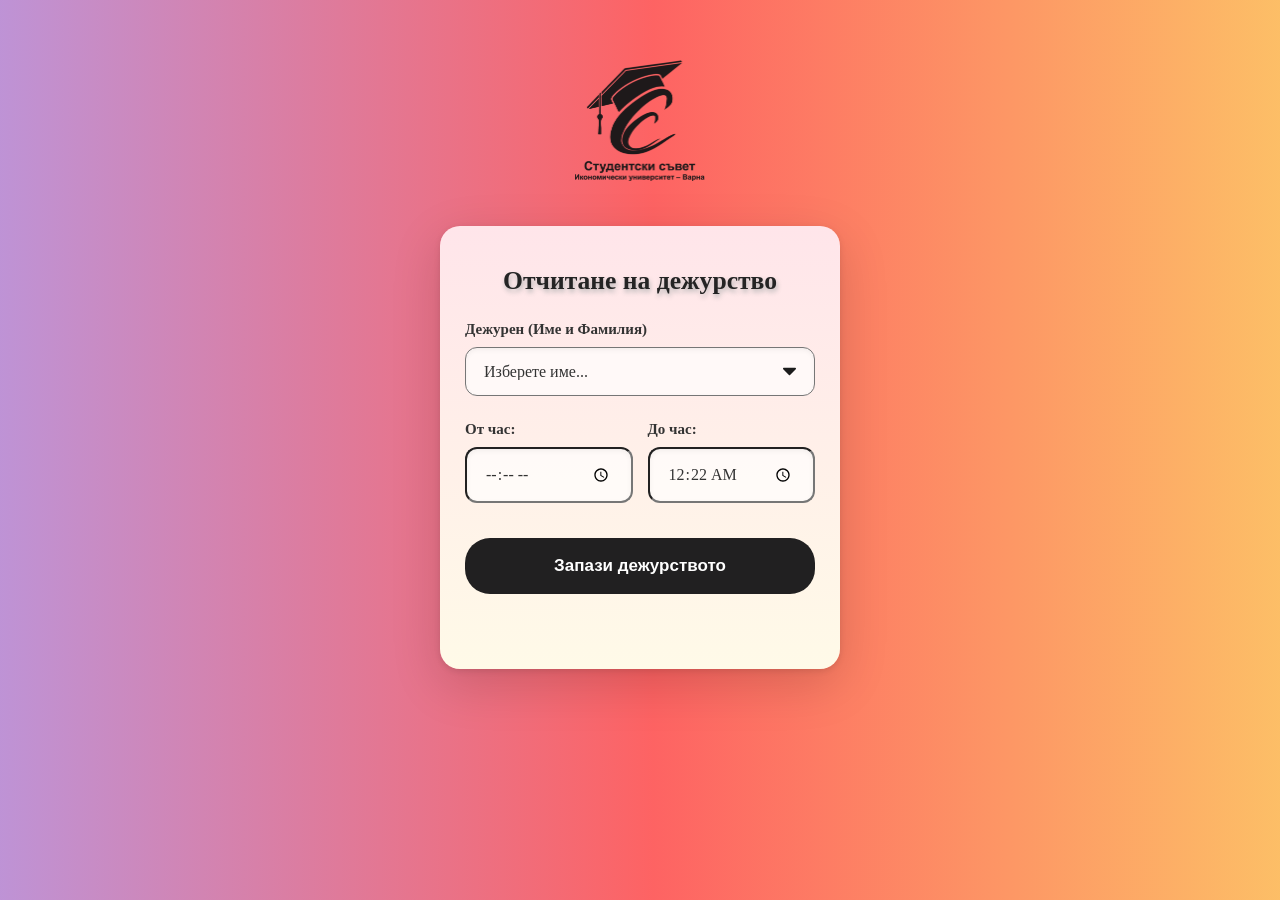
==== index.html @ f69e939b "Init" ====
<!doctype html>
<html lang="bg">
  <head>
    <meta charset="UTF-8" />
    <meta
      name="viewport"
      content="width=device-width, initial-scale=1.0, maximum-scale=1.0, user-scalable=no"
    />
    <title>Отчитане на дежурство</title>
    <link rel="stylesheet" href="styles.css" />
    <script src="script.js" defer></script>
  </head>
  <body>
    <img
      src="images/Logo_Student_Union_UE-Varna.png"
      alt="Logo"
      style="max-width: 130px; margin-bottom: 45px; margin-top: 20px"
    />

    <div class="container">
      <h2>Отчитане на дежурство</h2>

      <div class="form-wrapper">
        <form id="dutyForm">
          <div class="form-group">
            <label for="studentName">Дежурен (Име и Фамилия)</label>
            <select id="studentName" required>
              <option value="" disabled selected>Изберете име...</option>
            </select>
          </div>

          <div class="time-inputs">
            <div class="form-group">
              <label for="startTime">От час:</label>
              <input type="time" id="startTime" required />
            </div>
            <div class="form-group">
              <label for="endTime">До час:</label>
              <input type="time" id="endTime" required />
            </div>
          </div>
        </form>
      </div>

      <div class="action-wrapper">
        <button type="submit" form="dutyForm">Запази дежурството</button>
        <div id="status-message"></div>
      </div>
    </div>
  </body>
</html>
---- styles.css ----
:root {
  --primary-color: #1c1c1c;
  --bg-color: linear-gradient(
    90deg,
    rgba(137, 58, 180, 0.55) 0%,
    rgba(253, 29, 29, 0.69) 51%,
    rgba(252, 176, 69, 0.82) 100%
  );
  --card-bg: linear-gradient(
    0deg,
    rgba(255, 250, 232, 1) 0%,
    rgb(255, 229, 234) 100%
  );
  --text-color: #333;
  --border-color: #ccc;
  --border-radius: 20px;
}

body {
  font-family: "Georgia", "Garamond", "Times New Roman", serif;
  background-image: var(--bg-color);
  color: var(--text-color);
  margin: 0;

  padding: 40px 20px 10px 20px;

  display: flex;
  flex-direction: column;
  align-items: center;
  min-height: 100vh;
  box-sizing: border-box;
}

.container {
  background-image: var(--card-bg);
  padding: 40px 25px;
  border: none;
  border-radius: var(--border-radius);
  box-shadow:
    0 15px 50px rgba(0, 0, 0, 0.15),
    0 2px 6px rgba(0, 0, 0, 0.1);
  box-sizing: border-box;
  width: 90%;
  max-width: 400px;
  display: flex;
  flex-direction: column;
  justify-content: flex-start;
  margin-bottom: 20px;
}

h2 {
  text-align: center;
  color: #242424;
  margin-top: 0;
  margin-bottom: 10px;
  font-size: 1.6em;
  text-shadow: #b3b3b3 1px 3px 5px;
}

.form-wrapper {
  width: 100%;
  margin-top: 15px;
}

#dutyForm {
  width: 100%;
}

.form-group {
  margin-bottom: 25px;
}

label {
  display: block;
  margin-bottom: 9px;
  font-weight: 600;
  font-size: 15px;
}

select,
input[type="time"] {
  width: 100%;
  padding: 15px 18px;
  border-radius: 12px;
  font-size: 16px;
  font-family: inherit;
  box-sizing: border-box;
  background-color: rgba(255, 255, 255, 0.7);
  color: var(--text-color);
  box-shadow: inset 0 2px 5px rgba(0, 0, 0, 0.05);
  transition: all 0.3s ease;
  cursor: pointer;
}

select {
  appearance: none;
  background-image: url("data:image/svg+xml;charset=US-ASCII,%3Csvg%20xmlns%3D%22http%3A%2F%2Fwww.w3.org%2F2000%2Fsvg%22%20width%3D%22292.4%22%20height%3D%22292.4%22%3E%3Cpath%20fill%3D%22%231c1c1c%22%20d%3D%22M287%2069.4a17.6%2017.6%200%200%200-13-5.4H18.4c-5%200-9.3%201.8-12.9%205.4A17.6%2017.6%200%200%200%200%2082.2c0%205%201.8%209.3%205.4%2012.9l128%20127.9c3.6%203.6%207.8%205.4%2012.8%205.4s9.2-1.8%2012.8-5.4L287%2095c3.5-3.5%205.4-7.8%205.4-12.8%200-5-1.9-9.2-5.5-12.8z%22%2F%3E%3C%2Fsvg%3E");
  background-repeat: no-repeat;
  background-position: right 18px top 50%;
  background-size: 13px auto;
}

select:focus,
input[type="time"]:focus {
  outline: none;
  background-color: #fff;
  border-color: #ff3c70;
  box-shadow: 0 0 0 4px rgba(255, 60, 112, 0.15);
}

.time-inputs {
  display: flex;
  gap: 15px;
}

.time-inputs .form-group {
  flex: 1;
  margin-bottom: 0;
}

.action-wrapper {
  width: 100%;
  margin-top: 35px;
}

button {
  width: 100%;
  padding: 18px;
  background-color: rgb(33, 32, 33);
  color: white;
  border: none;
  border-radius: 25px;
  font-size: 17px;
  font-weight: bold;
  cursor: pointer;
  transition:
    all 0.3s ease,
    transform 0.1s;
}

button:hover {
  background-color: #ff3c70;
  box-shadow: 0 5px 15px rgba(255, 60, 112, 0.3);
}

button:active {
  transform: scale(0.97);
}

#status-message {
  text-align: center;
  margin-top: 15px;
  font-weight: bold;
  min-height: 20px;
  font-size: 14px;
}
.success {
  color: #28a745;
}
.error {
  color: #dc3545;
}
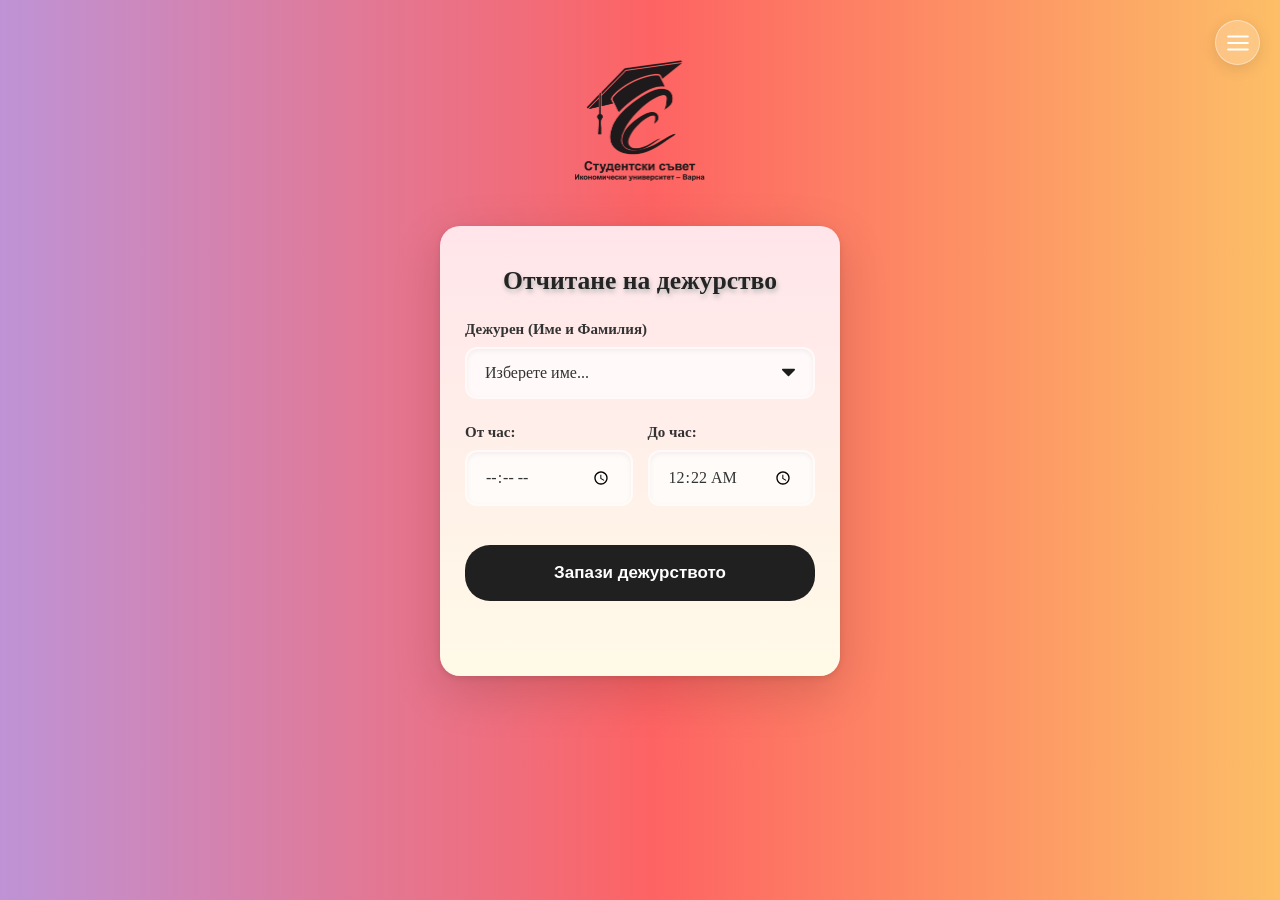
==== commit a28d82ac: "leaderboard" ====
--- a/index.html
+++ b/index.html
@@ -8,15 +8,36 @@
     />
     <title>Отчитане на дежурство</title>
     <link rel="stylesheet" href="styles.css" />
-    <script src="script.js" defer></script>
+    <script src="./scripts/home.js" defer></script>
   </head>
   <body>
+    <div class="hamburger-menu">
+      <button class="hamburger-btn" id="hamburgerBtn" aria-label="Меню">
+        <svg
+          viewBox="0 0 24 24"
+          width="26"
+          height="26"
+          stroke="currentColor"
+          stroke-width="2"
+          fill="none"
+          stroke-linecap="round"
+          stroke-linejoin="round"
+        >
+          <line x1="3" y1="12" x2="21" y2="12"></line>
+          <line x1="3" y1="6" x2="21" y2="6"></line>
+          <line x1="3" y1="18" x2="21" y2="18"></line>
+        </svg>
+      </button>
+
+      <nav class="dropdown-menu" id="dropdownMenu">
+        <a href="./pages/leaderboard.html" class="menu-item">🏆 Класация</a>
+      </nav>
+    </div>
     <img
       src="images/Logo_Student_Union_UE-Varna.png"
       alt="Logo"
       style="max-width: 130px; margin-bottom: 45px; margin-top: 20px"
     />
-
     <div class="container">
       <h2>Отчитане на дежурство</h2>
 
--- a/styles.css
+++ b/styles.css
@@ -1,38 +1,61 @@
+/* =========================================
+   ОБЩИ ПРОМЕНЛИВИ И ФОН ЗА ЦЕЛИЯ САЙТ
+========================================= */
 :root {
+  /* Оригинални цветове (Форма за записване) */
   --primary-color: #1c1c1c;
-  --bg-color: linear-gradient(
+  --bg-gradient: linear-gradient(
     90deg,
     rgba(137, 58, 180, 0.55) 0%,
     rgba(253, 29, 29, 0.69) 51%,
     rgba(252, 176, 69, 0.82) 100%
   );
-  --card-bg: linear-gradient(
+  --card-gradient: linear-gradient(
     0deg,
     rgba(255, 250, 232, 1) 0%,
     rgb(255, 229, 234) 100%
   );
   --text-color: #333;
-  --border-color: #ccc;
   --border-radius: 20px;
+
+  /* Нови цветове (Класация) */
+  --text-muted: #777777;
+  --accent-blue: #4a90e2;
+  --board-card-bg: rgba(
+    255,
+    255,
+    255,
+    0.85
+  ); /* Леко прозрачно бяло, за да прозира красивият фон */
+
+  /* Цветове за Топ 3 медали */
+  --gold: #ffd700;
+  --gold-bg: #fffbf0;
+  --silver: #c0c0c0;
+  --silver-bg: #f8f9fa;
+  --bronze: #cd7f32;
+  --bronze-bg: #fff5ee;
 }
 
 body {
   font-family: "Georgia", "Garamond", "Times New Roman", serif;
-  background-image: var(--bg-color);
+  background-image: var(--bg-gradient); /* Връщаме красивия ти фон! */
+  background-attachment: fixed; /* За да не се размазва при скролиране надолу */
   color: var(--text-color);
   margin: 0;
-
-  padding: 40px 20px 10px 20px;
-
-  display: flex;
-  flex-direction: column;
-  align-items: center;
-  min-height: 100vh;
+  padding: 40px 20px 20px 20px;
+  display: flex;
+  flex-direction: column;
+  align-items: center;
+  min-height: 100dvh;
   box-sizing: border-box;
 }
 
+/* =========================================
+   СТРАНИЦА 1: ФОРМА ЗА ЗАПИСВАНЕ (Оригинал)
+========================================= */
 .container {
-  background-image: var(--card-bg);
+  background-image: var(--card-gradient);
   padding: 40px 25px;
   border: none;
   border-radius: var(--border-radius);
@@ -40,36 +63,29 @@
     0 15px 50px rgba(0, 0, 0, 0.15),
     0 2px 6px rgba(0, 0, 0, 0.1);
   box-sizing: border-box;
-  width: 90%;
+  width: 100%;
   max-width: 400px;
-  display: flex;
-  flex-direction: column;
-  justify-content: flex-start;
-  margin-bottom: 20px;
+  max-height: 450px;
+  flex-grow: 1;
+  display: flex;
+  flex-direction: column;
 }
 
 h2 {
   text-align: center;
   color: #242424;
   margin-top: 0;
-  margin-bottom: 10px;
+  margin-bottom: 25px;
   font-size: 1.6em;
   text-shadow: #b3b3b3 1px 3px 5px;
 }
 
 .form-wrapper {
   width: 100%;
-  margin-top: 15px;
-}
-
-#dutyForm {
-  width: 100%;
-}
-
+}
 .form-group {
   margin-bottom: 25px;
 }
-
 label {
   display: block;
   margin-bottom: 9px;
@@ -79,6 +95,9 @@
 
 select,
 input[type="time"] {
+  -webkit-appearance: none;
+  appearance: none;
+  display: block;
   width: 100%;
   padding: 15px 18px;
   border-radius: 12px;
@@ -87,13 +106,13 @@
   box-sizing: border-box;
   background-color: rgba(255, 255, 255, 0.7);
   color: var(--text-color);
+  border: 2px solid transparent;
   box-shadow: inset 0 2px 5px rgba(0, 0, 0, 0.05);
   transition: all 0.3s ease;
-  cursor: pointer;
+  min-height: 52px;
 }
 
 select {
-  appearance: none;
   background-image: url("data:image/svg+xml;charset=US-ASCII,%3Csvg%20xmlns%3D%22http%3A%2F%2Fwww.w3.org%2F2000%2Fsvg%22%20width%3D%22292.4%22%20height%3D%22292.4%22%3E%3Cpath%20fill%3D%22%231c1c1c%22%20d%3D%22M287%2069.4a17.6%2017.6%200%200%200-13-5.4H18.4c-5%200-9.3%201.8-12.9%205.4A17.6%2017.6%200%200%200%200%2082.2c0%205%201.8%209.3%205.4%2012.9l128%20127.9c3.6%203.6%207.8%205.4%2012.8%205.4s9.2-1.8%2012.8-5.4L287%2095c3.5-3.5%205.4-7.8%205.4-12.8%200-5-1.9-9.2-5.5-12.8z%22%2F%3E%3C%2Fsvg%3E");
   background-repeat: no-repeat;
   background-position: right 18px top 50%;
@@ -111,16 +130,18 @@
 .time-inputs {
   display: flex;
   gap: 15px;
-}
-
+  width: 100%;
+}
 .time-inputs .form-group {
   flex: 1;
   margin-bottom: 0;
+  min-width: 0;
 }
 
 .action-wrapper {
   width: 100%;
-  margin-top: 35px;
+  margin-top: auto;
+  padding-top: 30px;
 }
 
 button {
@@ -160,3 +181,306 @@
 .error {
   color: #dc3545;
 }
+
+/* =========================================
+   СТРАНИЦА 2: КЛАСАЦИЯ (Mobile First)
+========================================= */
+.app-container {
+  max-width: 600px;
+  width: 100%;
+  margin: 0 auto;
+  font-family:
+    -apple-system, BlinkMacSystemFont, "Segoe UI", Roboto, Helvetica, Arial,
+    sans-serif; /* Модерен шрифт за списъка */
+}
+
+.header {
+  display: flex;
+  flex-direction: column;
+  margin-bottom: 25px;
+}
+
+.back-link {
+  display: inline-flex;
+  align-items: center;
+  gap: 5px;
+  color: #1c1c1c;
+  text-decoration: none;
+  font-weight: 600;
+  font-size: 15px;
+  align-self: flex-start; /* Заковава линка плътно вляво и НАД заглавието */
+  margin-bottom: 12px; /* Създава въздух между линка и заглавието */
+}
+
+.header h1 {
+  margin: 0 0 5px 0;
+  font-size: 26px;
+  color: #1c1c1c;
+  text-shadow: none;
+  text-align: center; /* Държи заглавието центрирано */
+}
+
+.subtitle {
+  margin: 0;
+  font-size: 14px;
+  color: #1c1c1c;
+  text-align: center;
+}
+
+/* Филтри */
+.filters-section {
+  margin-bottom: 20px;
+}
+
+.filter-buttons {
+  display: flex;
+  gap: 6px; /* Свиваме разстоянието между бутоните */
+  width: 100%;
+}
+
+.filter-btn {
+  flex: 1; /* Гарантира, че трите бутона си разделят екрана абсолютно по равно */
+  background-color: var(--board-card-bg);
+  border: 1px solid rgba(0, 0, 0, 0.1);
+  color: var(--text-color);
+  padding: 10px 2px; /* Намаляваме излишния празен обем вътре в бутона */
+  border-radius: 20px;
+  font-size: 12px; /* Ултра-мобилен размер по подразбиране (Mobile First) */
+  font-weight: 600;
+  cursor: pointer;
+  transition: all 0.2s ease;
+  text-align: center;
+  white-space: nowrap; /* Гарантира, че текстът няма да се счупи на два реда */
+  display: flex;
+  justify-content: center;
+  align-items: center;
+}
+
+.filter-btn.active {
+  background-color: var(--accent-blue);
+  color: white;
+  border-color: var(--accent-blue);
+  box-shadow: 0 4px 6px rgba(74, 144, 226, 0.3);
+}
+
+/* Списък с класация */
+.leaderboard-list {
+  display: flex;
+  flex-direction: column;
+  gap: 12px;
+}
+
+.board-item {
+  display: flex;
+  align-items: center;
+  background-color: var(--board-card-bg);
+  border-radius: 15px;
+  padding: 15px;
+  box-shadow: 0 4px 15px rgba(0, 0, 0, 0.05);
+  transition: transform 0.2s ease;
+  backdrop-filter: blur(
+    10px
+  ); /* Придава лек "стъклен" ефект на картите върху градиента */
+  -webkit-backdrop-filter: blur(10px);
+}
+
+.board-item:active {
+  transform: scale(0.98);
+}
+
+.rank-badge {
+  width: 40px;
+  height: 40px;
+  display: flex;
+  align-items: center;
+  justify-content: center;
+  border-radius: 50%;
+  font-weight: bold;
+  font-size: 18px;
+  background-color: rgba(0, 0, 0, 0.05);
+  color: var(--text-muted);
+  margin-right: 15px;
+  flex-shrink: 0;
+}
+
+.member-info {
+  flex-grow: 1;
+}
+.member-name {
+  margin: 0 0 3px 0;
+  font-size: 16px;
+  font-weight: 600;
+}
+.member-role {
+  font-size: 12px;
+  color: var(--text-muted);
+  display: block;
+}
+
+.score-info {
+  text-align: right;
+  display: flex;
+  flex-direction: column;
+}
+.hours {
+  font-size: 18px;
+  font-weight: bold;
+  color: var(--accent-blue);
+}
+.hours-label {
+  font-size: 11px;
+  color: var(--text-muted);
+  text-transform: uppercase;
+  letter-spacing: 0.5px;
+}
+
+/* Дизайн за Топ 3 */
+.rank-1 {
+  background-color: var(--gold-bg);
+  border: 1px solid rgba(255, 215, 0, 0.5);
+  transform: scale(1.02);
+}
+.rank-1 .rank-badge {
+  background-color: var(--gold);
+  font-size: 22px;
+  color: #fff;
+}
+.rank-1 .hours {
+  color: #d4af37;
+  font-size: 22px;
+}
+
+.rank-2 {
+  background-color: var(--silver-bg);
+  border: 1px solid rgba(192, 192, 192, 0.5);
+}
+.rank-2 .rank-badge {
+  background-color: var(--silver);
+  font-size: 20px;
+  color: #fff;
+}
+.rank-2 .hours {
+  color: #808080;
+}
+
+.rank-3 {
+  background-color: var(--bronze-bg);
+  border: 1px solid rgba(205, 127, 50, 0.5);
+}
+.rank-3 .rank-badge {
+  background-color: var(--bronze);
+  color: white;
+  font-size: 18px;
+}
+.rank-3 .hours {
+  color: #a0522d;
+}
+
+.rank-1 .member-name {
+  color: #b8860b;
+  font-size: 18px; /* Леко по-голямо име за шампиона */
+}
+
+/* Цветът на името за 2-ро място (Тъмно сребро/графит) */
+.rank-2 .member-name {
+  color: #555555;
+  font-size: 17px;
+}
+
+/* Цветът на името за 3-то място (Тъмен бронз) */
+.rank-3 .member-name {
+  color: #8b4513;
+  font-size: 17px;
+}
+
+.hamburger-menu {
+  position: absolute;
+  top: 20px;
+  right: 20px;
+  z-index: 1000;
+}
+
+/* Самият бутон */
+.hamburger-btn {
+  background-color: rgba(255, 255, 255, 0.2);
+  border: 1px solid rgba(255, 255, 255, 0.4);
+  backdrop-filter: blur(10px);
+  -webkit-backdrop-filter: blur(10px);
+  color: #fff;
+  width: 45px;
+  height: 45px;
+  border-radius: 50%;
+  display: flex;
+  align-items: center;
+  justify-content: center;
+  cursor: pointer;
+  box-shadow: 0 4px 15px rgba(0, 0, 0, 0.1);
+  transition: all 0.3s ease;
+  padding: 0;
+}
+
+.hamburger-btn:hover {
+  background-color: rgba(255, 255, 255, 0.3);
+  transform: scale(1.05);
+}
+
+/* Падащият списък */
+.dropdown-menu {
+  position: absolute;
+  top: 55px;
+  right: 0;
+  background-color: rgba(255, 255, 255, 0.95);
+  border-radius: 15px;
+  box-shadow: 0 10px 30px rgba(0, 0, 0, 0.15);
+  min-width: 180px;
+  padding: 10px 0;
+  display: flex;
+  flex-direction: column;
+
+  /* Скриване по подразбиране с анимация */
+  opacity: 0;
+  visibility: hidden;
+  transform: translateY(-10px);
+  transition: all 0.3s cubic-bezier(0.25, 0.8, 0.25, 1);
+  border: 1px solid rgba(255, 255, 255, 0.8);
+}
+
+/* Класът, който показва менюто */
+.dropdown-menu.show {
+  opacity: 1;
+  visibility: visible;
+  transform: translateY(0);
+}
+
+/* Елементите в менюто */
+.menu-item {
+  padding: 12px 20px;
+  color: var(--text-color);
+  text-decoration: none;
+  font-weight: 600;
+  font-size: 15px;
+  display: flex;
+  align-items: center;
+  transition: background 0.2s ease;
+}
+
+.menu-item:hover {
+  background-color: rgba(0, 0, 0, 0.05);
+}
+
+@media (min-width: 768px) {
+  .app-container {
+    padding: 40px 20px;
+  }
+  .board-item:hover {
+    transform: translateY(-3px);
+    box-shadow: 0 8px 20px rgba(0, 0, 0, 0.1);
+  }
+}
+
+@media (min-width: 375px) {
+  .filter-btn {
+    font-size: 13px;
+    padding: 10px 5px;
+  }
+}
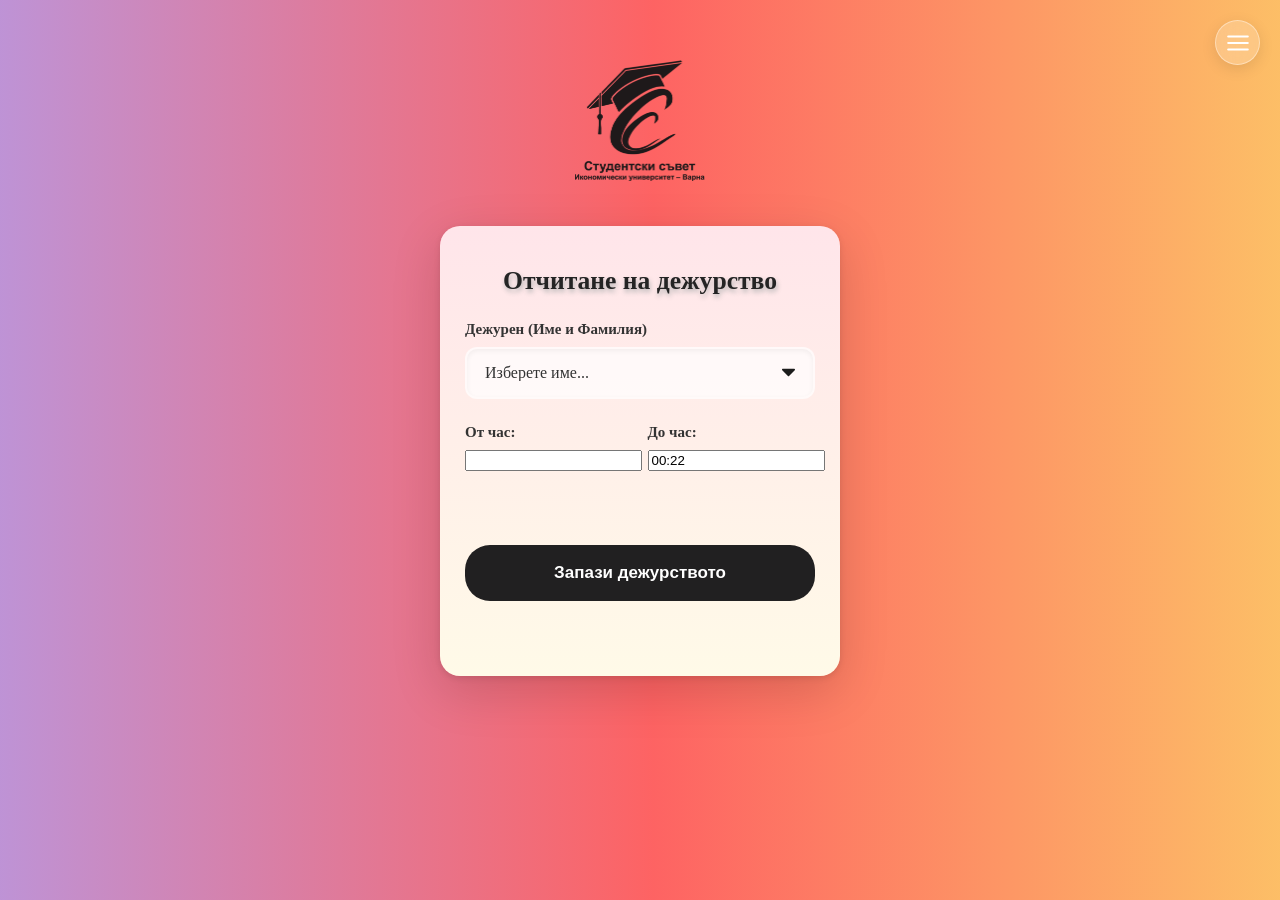
==== commit f1d00d0d: "time to datetime" ====
--- a/index.html
+++ b/index.html
@@ -53,11 +53,11 @@
           <div class="time-inputs">
             <div class="form-group">
               <label for="startTime">От час:</label>
-              <input type="time" id="startTime" required />
+              <input type="datetime" id="startTime" required />
             </div>
             <div class="form-group">
               <label for="endTime">До час:</label>
-              <input type="time" id="endTime" required />
+              <input type="datetime" id="endTime" required />
             </div>
           </div>
         </form>
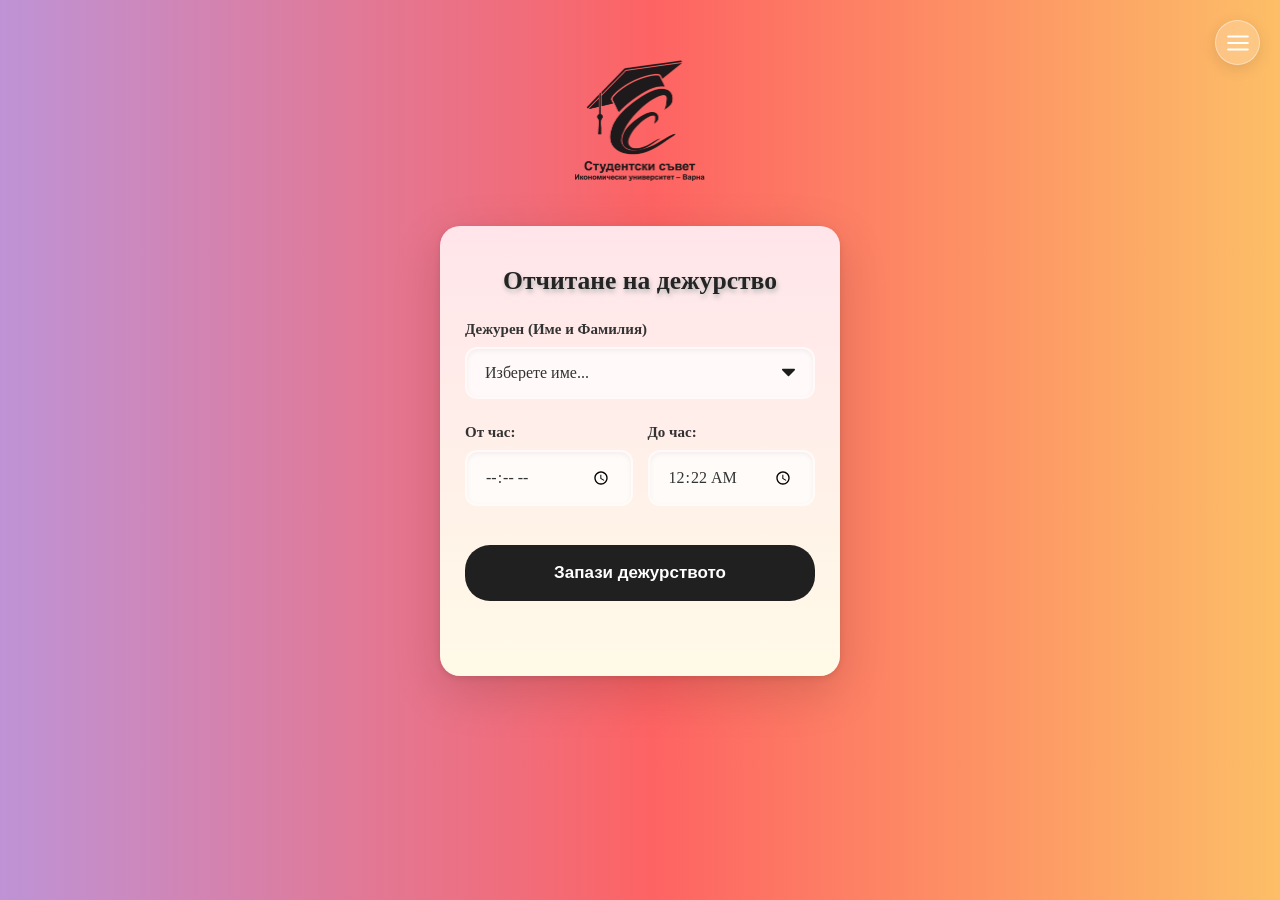
==== commit ee072806: "Update index.html" ====
--- a/index.html
+++ b/index.html
@@ -53,11 +53,11 @@
           <div class="time-inputs">
             <div class="form-group">
               <label for="startTime">От час:</label>
-              <input type="datetime" id="startTime" required />
+              <input type="time" id="startTime" required />
             </div>
             <div class="form-group">
               <label for="endTime">До час:</label>
-              <input type="datetime" id="endTime" required />
+              <input type="time" id="endTime" required />
             </div>
           </div>
         </form>
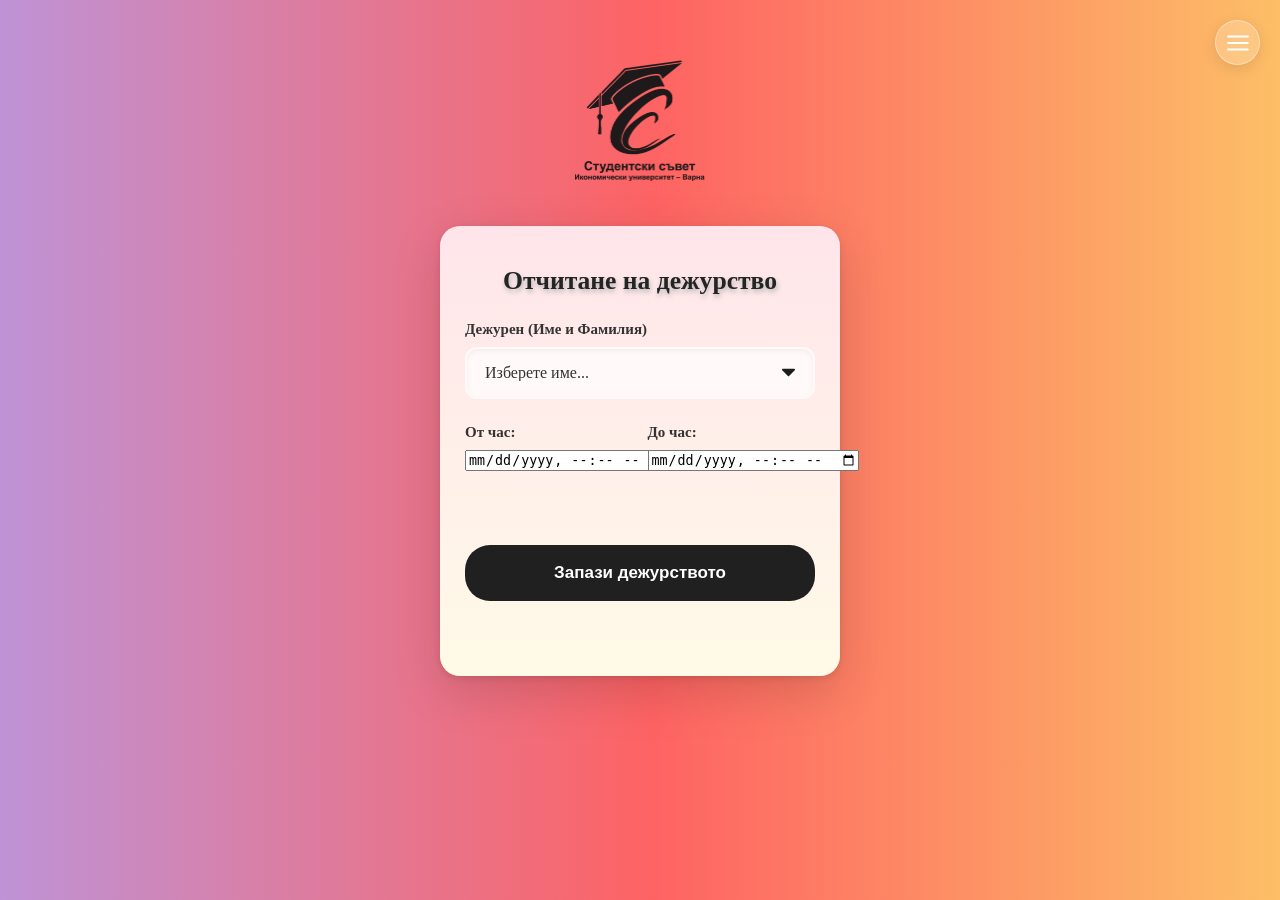
==== commit 47dc2ea8: "Update index.html" ====
--- a/index.html
+++ b/index.html
@@ -53,11 +53,11 @@
           <div class="time-inputs">
             <div class="form-group">
               <label for="startTime">От час:</label>
-              <input type="time" id="startTime" required />
+              <input type="datetime-local" id="startTime" required />
             </div>
             <div class="form-group">
               <label for="endTime">До час:</label>
-              <input type="time" id="endTime" required />
+              <input type="datetime-local" id="endTime" required />
             </div>
           </div>
         </form>
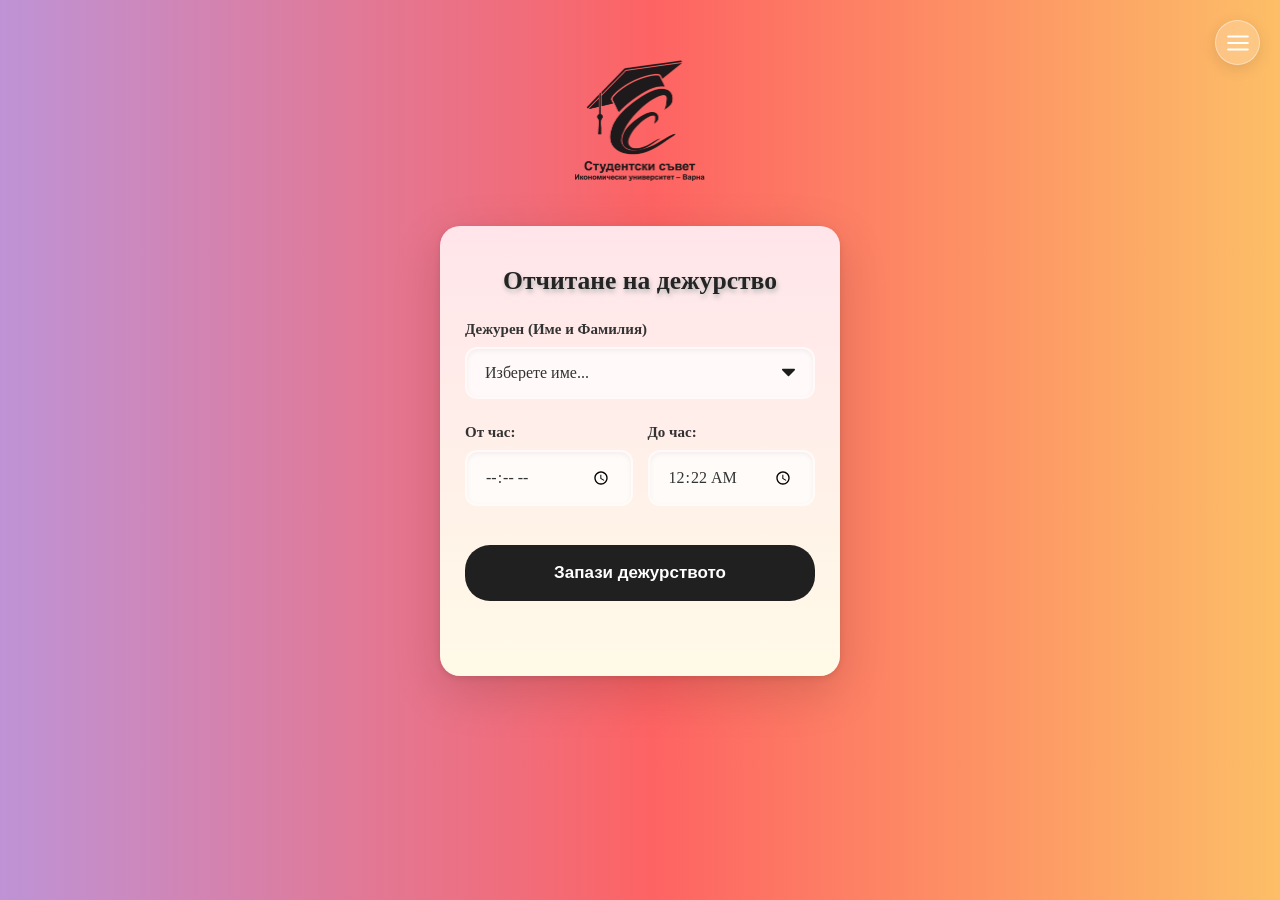
==== commit fc93b28e: "datetime to time" ====
--- a/index.html
+++ b/index.html
@@ -53,11 +53,11 @@
           <div class="time-inputs">
             <div class="form-group">
               <label for="startTime">От час:</label>
-              <input type="datetime-local" id="startTime" required />
+              <input type="time" id="startTime" required />
             </div>
             <div class="form-group">
               <label for="endTime">До час:</label>
-              <input type="datetime-local" id="endTime" required />
+              <input type="time" id="endTime" required />
             </div>
           </div>
         </form>
--- a/styles.css
+++ b/styles.css
@@ -137,6 +137,12 @@
   margin-bottom: 0;
   min-width: 0;
 }
+/* #startTime {
+  height: 40px;
+}
+#endTime {
+  height: 40px;
+} */
 
 .action-wrapper {
   width: 100%;
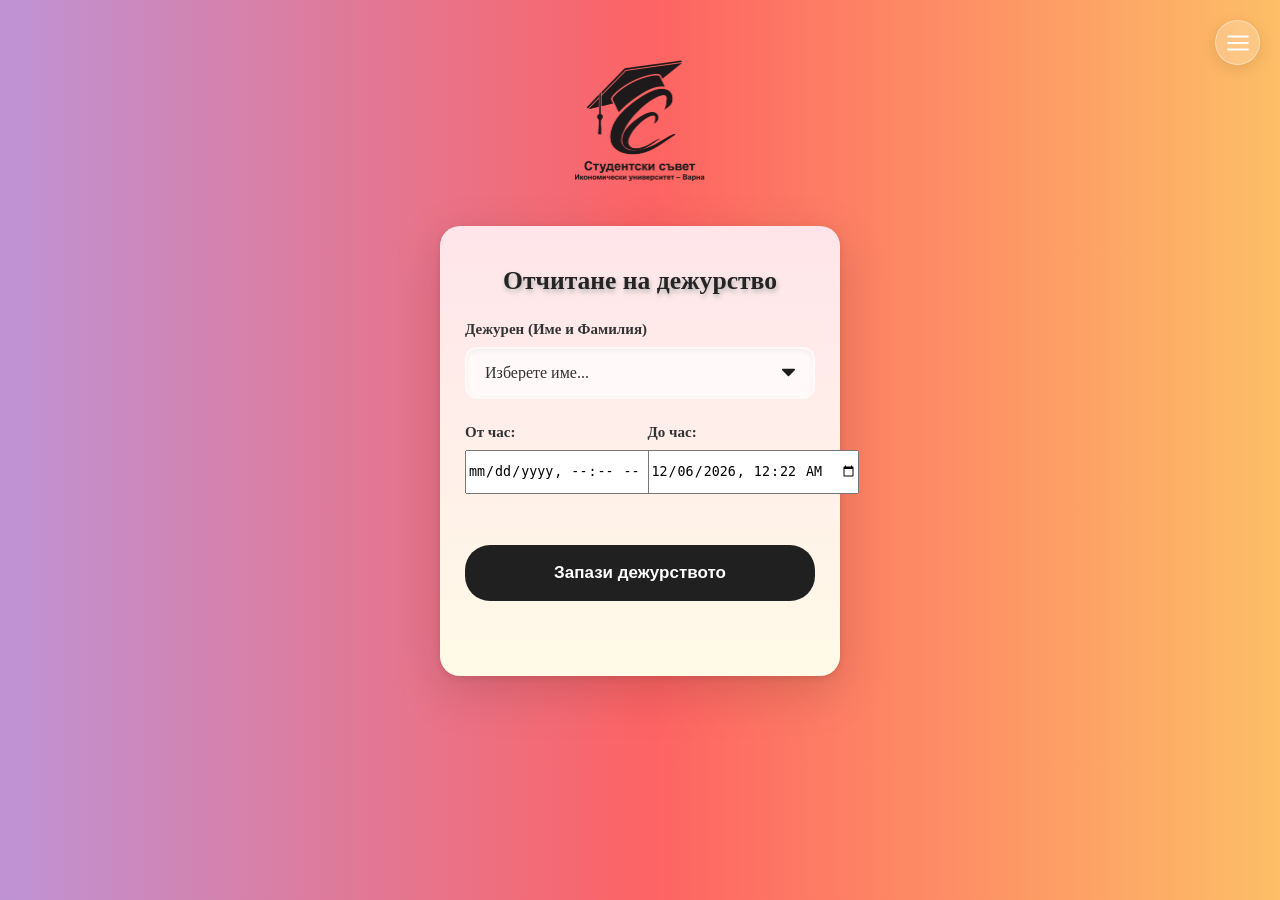
==== commit ece92f69: "datetime-local change" ====
--- a/index.html
+++ b/index.html
@@ -53,11 +53,11 @@
           <div class="time-inputs">
             <div class="form-group">
               <label for="startTime">От час:</label>
-              <input type="time" id="startTime" required />
+              <input type="datetime-local" id="startTime" required />
             </div>
             <div class="form-group">
               <label for="endTime">До час:</label>
-              <input type="time" id="endTime" required />
+              <input type="datetime-local" id="endTime" required />
             </div>
           </div>
         </form>
--- a/styles.css
+++ b/styles.css
@@ -137,12 +137,12 @@
   margin-bottom: 0;
   min-width: 0;
 }
-/* #startTime {
+#startTime {
   height: 40px;
 }
 #endTime {
   height: 40px;
-} */
+}
 
 .action-wrapper {
   width: 100%;
